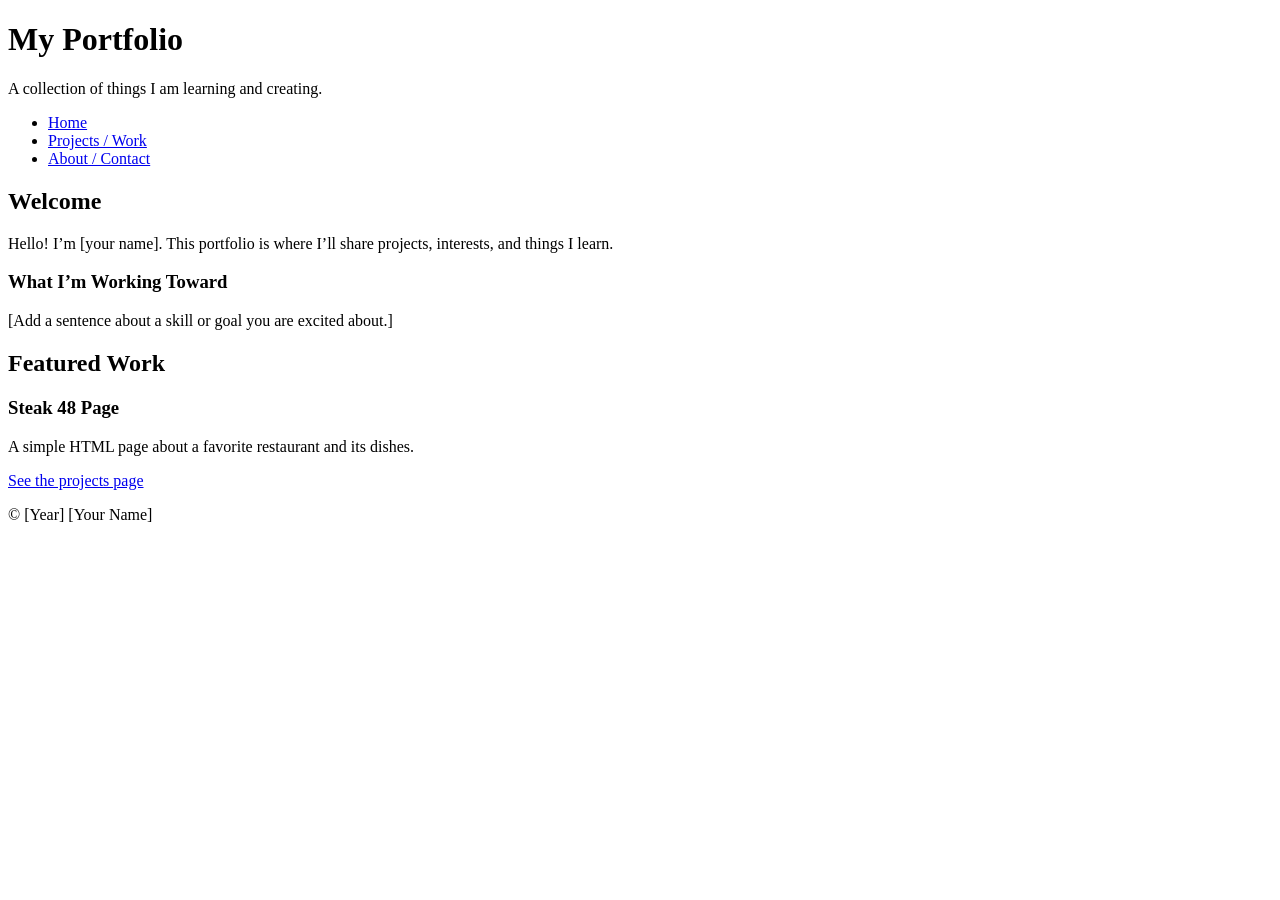
==== index.html @ 9e4acd80 "Create index.html" ====
<!DOCTYPE html>
<html lang="en">
<head>
  <meta charset="UTF-8">
  <meta name="viewport" content="width=device-width, initial-scale=1.0">
  <title>Home | My Portfolio</title>
</head>
<body>
  <header>
    <h1>My Portfolio</h1>
    <p>A collection of things I am learning and creating.</p>
    <nav aria-label="Main navigation">
      <ul>
        <li><a href="index.html" aria-current="page">Home</a></li>
        <li><a href="projects.html">Projects / Work</a></li>
        <li><a href="about.html">About / Contact</a></li>
      </ul>
    </nav>
  </header>
  <main>
    <section>
      <h2>Welcome</h2>
      <p>Hello! I’m [your name]. This portfolio is where I’ll share projects, interests, and things I learn.</p>
      <h3>What I’m Working Toward</h3>
      <p>[Add a sentence about a skill or goal you are excited about.]</p>
    </section>
    <section>
      <h2>Featured Work</h2>
      <article>
        <h3>Steak 48 Page</h3>
        <p>A simple HTML page about a favorite restaurant and its dishes.</p>
        <p><a href="projects.html">See the projects page</a></p>
      </article>
    </section>
  </main>
  <footer>
    <p>© [Year] [Your Name]</p>
  </footer>
</body>
</html>
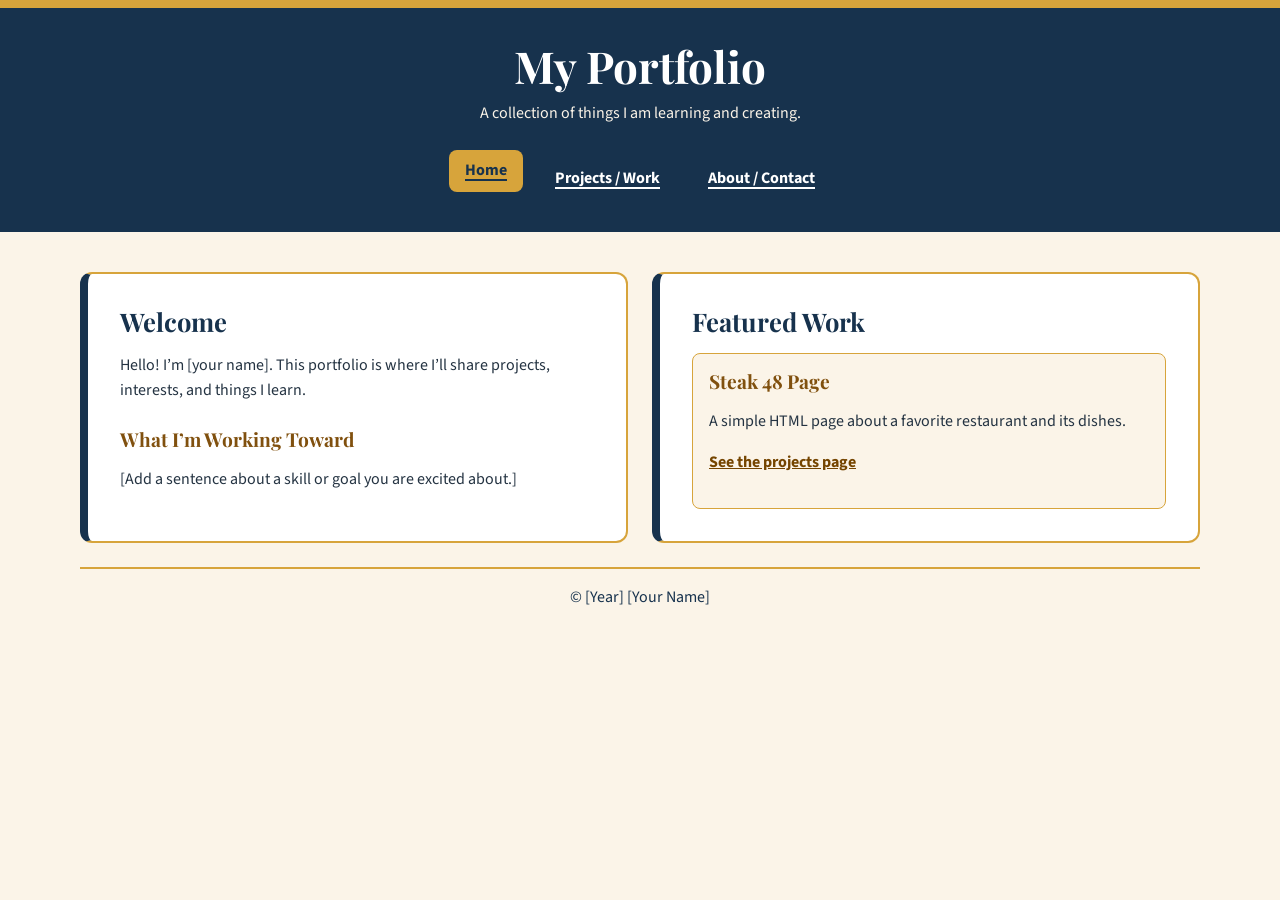
==== commit c9e20757: "Add responsive styling to home page" ====
--- a/index.html
+++ b/index.html
@@ -3,38 +3,29 @@
 <head>
   <meta charset="UTF-8">
   <meta name="viewport" content="width=device-width, initial-scale=1.0">
+  <meta name="description" content="A collection of things I am learning and creating.">
   <title>Home | My Portfolio</title>
+  <link rel="preconnect" href="https://fonts.googleapis.com">
+  <link rel="preconnect" href="https://fonts.gstatic.com" crossorigin>
+  <link href="https://fonts.googleapis.com/css2?family=Playfair+Display:wght@600;700&family=Source+Sans+3:wght@400;600;700&display=swap" rel="stylesheet">
+  <link rel="stylesheet" href="styles.css">
 </head>
 <body>
-  <header>
-    <h1>My Portfolio</h1>
-    <p>A collection of things I am learning and creating.</p>
-    <nav aria-label="Main navigation">
-      <ul>
-        <li><a href="index.html" aria-current="page">Home</a></li>
-        <li><a href="projects.html">Projects / Work</a></li>
-        <li><a href="about.html">About / Contact</a></li>
-      </ul>
-    </nav>
-  </header>
-  <main>
-    <section>
-      <h2>Welcome</h2>
+  <header id="page-header"><div class="site-header">
+    <h1>My Portfolio</h1><p>A collection of things I am learning and creating.</p>
+    <nav aria-label="Main navigation"><ul class="nav-list">
+      <li><a href="index.html" aria-current="page">Home</a></li><li><a href="projects.html">Projects / Work</a></li><li><a href="about.html">About / Contact</a></li>
+    </ul></nav>
+  </div></header>
+  <main class="page-content">
+    <section class="content-section"><h2>Welcome</h2>
       <p>Hello! I’m [your name]. This portfolio is where I’ll share projects, interests, and things I learn.</p>
-      <h3>What I’m Working Toward</h3>
-      <p>[Add a sentence about a skill or goal you are excited about.]</p>
+      <h3>What I’m Working Toward</h3><p>[Add a sentence about a skill or goal you are excited about.]</p>
     </section>
-    <section>
-      <h2>Featured Work</h2>
-      <article>
-        <h3>Steak 48 Page</h3>
-        <p>A simple HTML page about a favorite restaurant and its dishes.</p>
-        <p><a href="projects.html">See the projects page</a></p>
-      </article>
+    <section class="content-section"><h2>Featured Work</h2>
+      <article class="project-card"><h3>Steak 48 Page</h3><p>A simple HTML page about a favorite restaurant and its dishes.</p><p><a href="projects.html">See the projects page</a></p></article>
     </section>
   </main>
-  <footer>
-    <p>© [Year] [Your Name]</p>
-  </footer>
+  <footer class="site-footer"><p>© [Year] [Your Name]</p></footer>
 </body>
 </html>
--- a/styles.css
+++ b/styles.css
@@ -0,0 +1,55 @@
+/* Palette: navy, warm gold, cream, and white. Spacing uses 8px steps. */
+:root {
+  --navy: #17324d;
+  --gold: #d7a43b;
+  --cream: #fbf4e8;
+  --white: #ffffff;
+  --ink: #243342;
+  --space-1: 8px;
+  --space-2: 16px;
+  --space-3: 24px;
+  --space-4: 32px;
+  --space-5: 40px;
+  --space-6: 48px;
+}
+* { box-sizing: border-box; }
+html { min-width: 320px; }
+body { margin: 0; border-top: var(--space-1) solid var(--gold); background: var(--cream); color: var(--ink); font-family: "Source Sans 3", Arial, sans-serif; font-size: 1rem; line-height: 1.6; }
+#page-header { padding: var(--space-3) var(--space-2); background: var(--navy); color: var(--cream); text-align: center; }
+.site-header { max-width: 1120px; margin: 0 auto; }
+h1, h2, h3 { color: var(--navy); font-family: "Playfair Display", Georgia, serif; line-height: 1.2; }
+#page-header h1 { margin: 0 0 var(--space-1); color: var(--white); font-size: clamp(1.75rem, 6vw, 2.75rem); }
+#page-header p { margin: 0 0 var(--space-3); }
+nav ul { display: flex; flex-wrap: wrap; justify-content: center; gap: var(--space-1) var(--space-2); margin: 0; padding: 0; list-style: none; }
+nav a { display: inline-block; padding: var(--space-1) var(--space-2); border-radius: 8px; color: var(--white); font-weight: 700; text-decoration-thickness: 2px; text-underline-offset: 4px; }
+nav a:hover, nav a:focus-visible, nav a[aria-current="page"] { background: var(--gold); color: var(--navy); }
+.page-content { display: grid; grid-template-columns: minmax(0, 1fr); gap: var(--space-2); width: min(100% - var(--space-4), 1120px); margin: var(--space-3) auto; }
+.content-section { min-width: 0; padding: var(--space-3); border: 2px solid var(--gold); border-left: var(--space-1) solid var(--navy); border-radius: 12px; background: var(--white); }
+h2 { margin: 0 0 var(--space-2); font-size: 1.6rem; }
+h3 { margin: var(--space-3) 0 var(--space-1); color: #80500e; font-size: 1.2rem; }
+.content-section > :last-child { margin-bottom: 0; }
+.project-grid { display: grid; grid-template-columns: minmax(0, 1fr); gap: var(--space-2); }
+.project-card { padding: var(--space-2); border: 1px solid var(--gold); border-radius: 8px; background: var(--cream); }
+.project-card h3 { margin-top: 0; }
+.interest-list, .dish-list { margin: var(--space-2) 0 0; padding: var(--space-2) var(--space-2) var(--space-2) var(--space-5); border: 1px solid var(--gold); border-radius: 8px; background: var(--cream); }
+li + li { margin-top: var(--space-1); }
+figure { max-width: 680px; margin: var(--space-2) auto 0; padding: var(--space-2); border: 2px solid var(--navy); border-radius: 12px; background: var(--cream); }
+figure img { display: block; width: 100%; height: auto; border-radius: 8px; }
+figcaption { margin-top: var(--space-1); color: var(--navy); font-size: 0.95rem; }
+a { color: #754500; font-weight: 700; }
+a:focus-visible { outline: 3px solid var(--gold); outline-offset: 3px; }
+.site-footer { width: min(100% - var(--space-4), 1120px); margin: var(--space-3) auto 0; padding: var(--space-2); border-top: 2px solid var(--gold); color: var(--navy); text-align: center; }
+.site-footer p { margin: 0; }
+/* 320px uses the single-column base layout and keeps all content fluid. */
+@media (min-width: 768px) {
+  #page-header { padding: var(--space-4) var(--space-3); }
+  .page-content { grid-template-columns: repeat(2, minmax(0, 1fr)); gap: var(--space-3); margin-top: var(--space-4); }
+  .project-grid { grid-template-columns: repeat(2, minmax(0, 1fr)); }
+  .steak-layout .dish-section { grid-column: 1 / -1; }
+}
+@media (min-width: 1200px) {
+  .page-content { grid-template-columns: repeat(2, minmax(0, 1fr)); gap: var(--space-3); margin-top: var(--space-5); }
+  .steak-layout { grid-template-columns: repeat(3, minmax(0, 1fr)); }
+  .steak-layout .dish-section { grid-column: auto; }
+  .content-section { padding: var(--space-4); }
+}
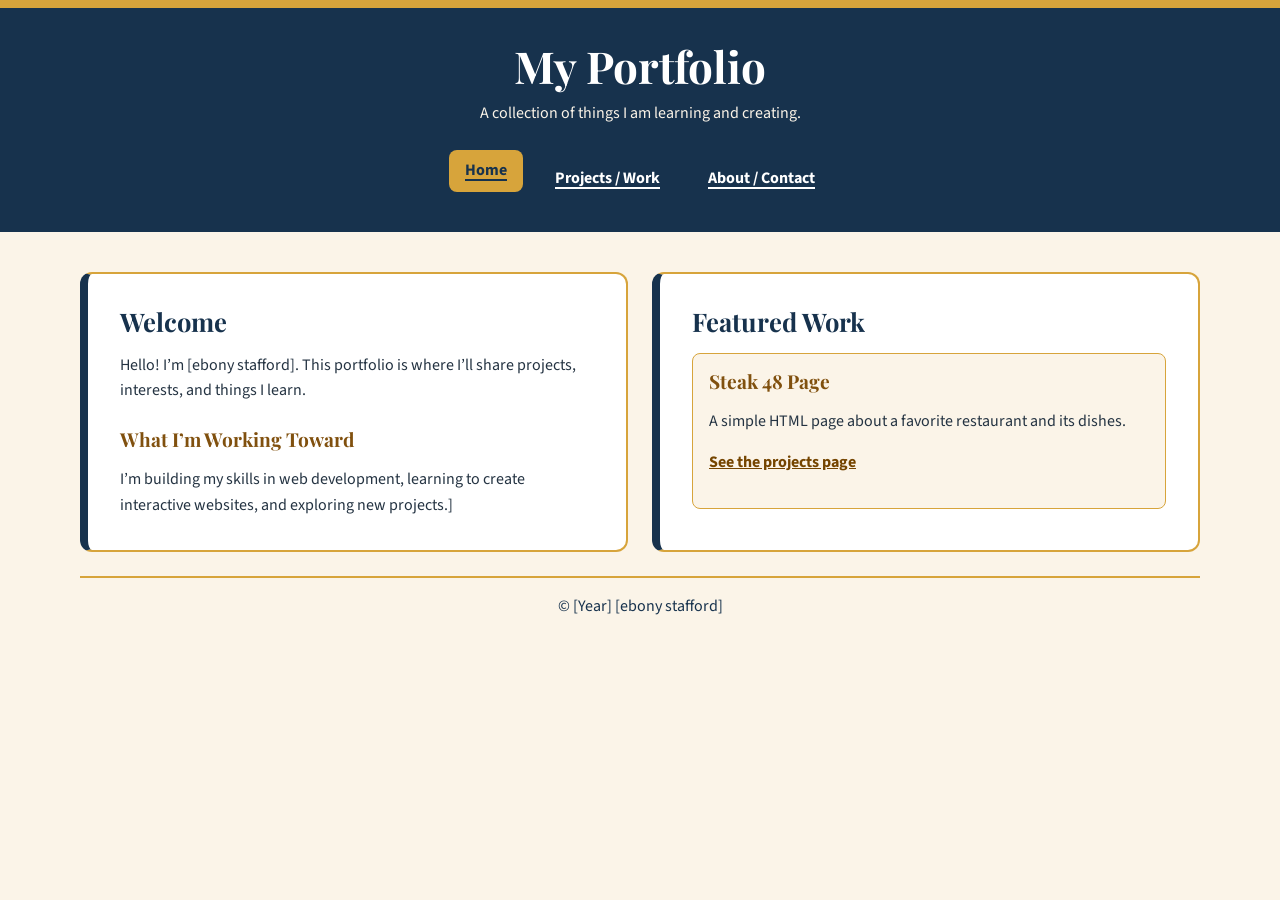
==== commit 4ffcfaef: "Update index.html" ====
--- a/index.html
+++ b/index.html
@@ -1,31 +1,32 @@
-<!DOCTYPE html>
-<html lang="en">
-<head>
-  <meta charset="UTF-8">
-  <meta name="viewport" content="width=device-width, initial-scale=1.0">
-  <meta name="description" content="A collection of things I am learning and creating.">
-  <title>Home | My Portfolio</title>
-  <link rel="preconnect" href="https://fonts.googleapis.com">
-  <link rel="preconnect" href="https://fonts.gstatic.com" crossorigin>
-  <link href="https://fonts.googleapis.com/css2?family=Playfair+Display:wght@600;700&family=Source+Sans+3:wght@400;600;700&display=swap" rel="stylesheet">
-  <link rel="stylesheet" href="styles.css">
-</head>
-<body>
-  <header id="page-header"><div class="site-header">
-    <h1>My Portfolio</h1><p>A collection of things I am learning and creating.</p>
-    <nav aria-label="Main navigation"><ul class="nav-list">
-      <li><a href="index.html" aria-current="page">Home</a></li><li><a href="projects.html">Projects / Work</a></li><li><a href="about.html">About / Contact</a></li>
-    </ul></nav>
-  </div></header>
-  <main class="page-content">
-    <section class="content-section"><h2>Welcome</h2>
-      <p>Hello! I’m [your name]. This portfolio is where I’ll share projects, interests, and things I learn.</p>
-      <h3>What I’m Working Toward</h3><p>[Add a sentence about a skill or goal you are excited about.]</p>
-    </section>
-    <section class="content-section"><h2>Featured Work</h2>
-      <article class="project-card"><h3>Steak 48 Page</h3><p>A simple HTML page about a favorite restaurant and its dishes.</p><p><a href="projects.html">See the projects page</a></p></article>
-    </section>
-  </main>
-  <footer class="site-footer"><p>© [Year] [Your Name]</p></footer>
-</body>
-</html>
+<!DOCTYPE html>
+<html lang="en">
+<head>
+  <meta charset="UTF-8">
+  <meta name="viewport" content="width=device-width, initial-scale=1.0">
+  <meta name="description" content="A collection of things I am learning and creating.">
+  <title>Home | My Portfolio</title>
+  <link rel="preconnect" href="https://fonts.googleapis.com">
+  <link rel="preconnect" href="https://fonts.gstatic.com" crossorigin>
+  <link href="https://fonts.googleapis.com/css2?family=Playfair+Display:wght@600;700&family=Source+Sans+3:wght@400;600;700&display=swap" rel="stylesheet">
+  <link rel="stylesheet" href="styles.css">
+</head>
+<body>
+  <a class="skip-link" href="#main-content">Skip to main content</a>
+  <header id="page-header"><div class="site-header">
+    <h1>My Portfolio</h1><p>A collection of things I am learning and creating.</p>
+    <nav aria-label="Main navigation"><ul class="nav-list">
+      <li><a href="index.html" aria-current="page">Home</a></li><li><a href="projects.html">Projects / Work</a></li><li><a href="about.html">About / Contact</a></li>
+    </ul></nav>
+  </div></header>
+  <main class="page-content" id="main-content">
+    <section class="content-section"><h2>Welcome</h2>
+      <p>Hello! I’m [ebony stafford]. This portfolio is where I’ll share projects, interests, and things I learn.</p>
+      <h3>What I’m Working Toward</h3><p>I’m building my skills in web development, learning to create interactive websites, and exploring new projects.]</p>
+    </section>
+    <section class="content-section"><h2>Featured Work</h2>
+      <article class="project-card"><h3>Steak 48 Page</h3><p>A simple HTML page about a favorite restaurant and its dishes.</p><p><a href="projects.html">See the projects page</a></p></article>
+    </section>
+  </main>
+  <footer class="site-footer"><p>© [Year] [ebony stafford]</p></footer>
+</body>
+</html>
--- a/styles.css
+++ b/styles.css
@@ -1,22 +1,15 @@
 /* Palette: navy, warm gold, cream, and white. Spacing uses 8px steps. */
 :root {
-  --navy: #17324d;
-  --gold: #d7a43b;
-  --cream: #fbf4e8;
-  --white: #ffffff;
-  --ink: #243342;
-  --space-1: 8px;
-  --space-2: 16px;
-  --space-3: 24px;
-  --space-4: 32px;
-  --space-5: 40px;
-  --space-6: 48px;
+  --navy: #17324d; --gold: #d7a43b; --cream: #fbf4e8; --white: #ffffff; --ink: #243342;
+  --space-1: 8px; --space-2: 16px; --space-3: 24px; --space-4: 32px; --space-5: 40px; --space-6: 48px;
 }
 * { box-sizing: border-box; }
-html { min-width: 320px; }
+html { overflow-x: clip; }
 body { margin: 0; border-top: var(--space-1) solid var(--gold); background: var(--cream); color: var(--ink); font-family: "Source Sans 3", Arial, sans-serif; font-size: 1rem; line-height: 1.6; }
 #page-header { padding: var(--space-3) var(--space-2); background: var(--navy); color: var(--cream); text-align: center; }
 .site-header { max-width: 1120px; margin: 0 auto; }
+.skip-link { position: fixed; z-index: 10; top: var(--space-2); left: var(--space-2); transform: translateY(-200%); padding: var(--space-1) var(--space-2); border: 3px solid var(--navy); border-radius: 8px; background: var(--white); color: var(--navy); font-weight: 700; }
+.skip-link:focus { transform: translateY(0); outline: 3px solid var(--navy); outline-offset: 2px; }
 h1, h2, h3 { color: var(--navy); font-family: "Playfair Display", Georgia, serif; line-height: 1.2; }
 #page-header h1 { margin: 0 0 var(--space-1); color: var(--white); font-size: clamp(1.75rem, 6vw, 2.75rem); }
 #page-header p { margin: 0 0 var(--space-3); }
@@ -37,7 +30,22 @@
 figure img { display: block; width: 100%; height: auto; border-radius: 8px; }
 figcaption { margin-top: var(--space-1); color: var(--navy); font-size: 0.95rem; }
 a { color: #754500; font-weight: 700; }
-a:focus-visible { outline: 3px solid var(--gold); outline-offset: 3px; }
+a:focus-visible, button:focus-visible, input:focus-visible, textarea:focus-visible { outline: 3px solid var(--navy); outline-offset: 3px; }
+nav a:focus-visible { outline-color: var(--white); }
+.contact-form { display: grid; gap: var(--space-2); margin-top: var(--space-2); }
+.contact-form p { margin: 0; }
+.contact-form fieldset { display: grid; gap: var(--space-2); min-width: 0; margin: 0; padding: var(--space-2); border: 2px solid var(--navy); border-radius: 8px; }
+.contact-form legend { padding: 0 var(--space-1); color: var(--navy); font-weight: 700; }
+.form-field { display: grid; gap: var(--space-1); }
+.form-field label { color: var(--ink); font-weight: 700; }
+.form-field input, .form-field textarea { width: 100%; padding: var(--space-1); border: 2px solid #526477; border-radius: 6px; background: var(--white); color: var(--ink); font: inherit; }
+.form-field textarea { resize: vertical; }
+.form-field [aria-invalid="true"] { border-color: #9b1c1c; }
+.field-error { min-height: 0; color: #9b1c1c; font-weight: 700; }
+.field-error:not(:empty) { min-height: 1.6em; }
+.submit-button { justify-self: start; padding: var(--space-1) var(--space-2); border: 2px solid var(--navy); border-radius: 8px; background: var(--navy); color: var(--white); font: inherit; font-weight: 700; cursor: pointer; }
+.submit-button:hover { background: var(--gold); color: var(--navy); }
+.form-status { color: var(--navy); font-weight: 700; }
 .site-footer { width: min(100% - var(--space-4), 1120px); margin: var(--space-3) auto 0; padding: var(--space-2); border-top: 2px solid var(--gold); color: var(--navy); text-align: center; }
 .site-footer p { margin: 0; }
 /* 320px uses the single-column base layout and keeps all content fluid. */
@@ -52,4 +60,4 @@
   .steak-layout { grid-template-columns: repeat(3, minmax(0, 1fr)); }
   .steak-layout .dish-section { grid-column: auto; }
   .content-section { padding: var(--space-4); }
-}
+}
